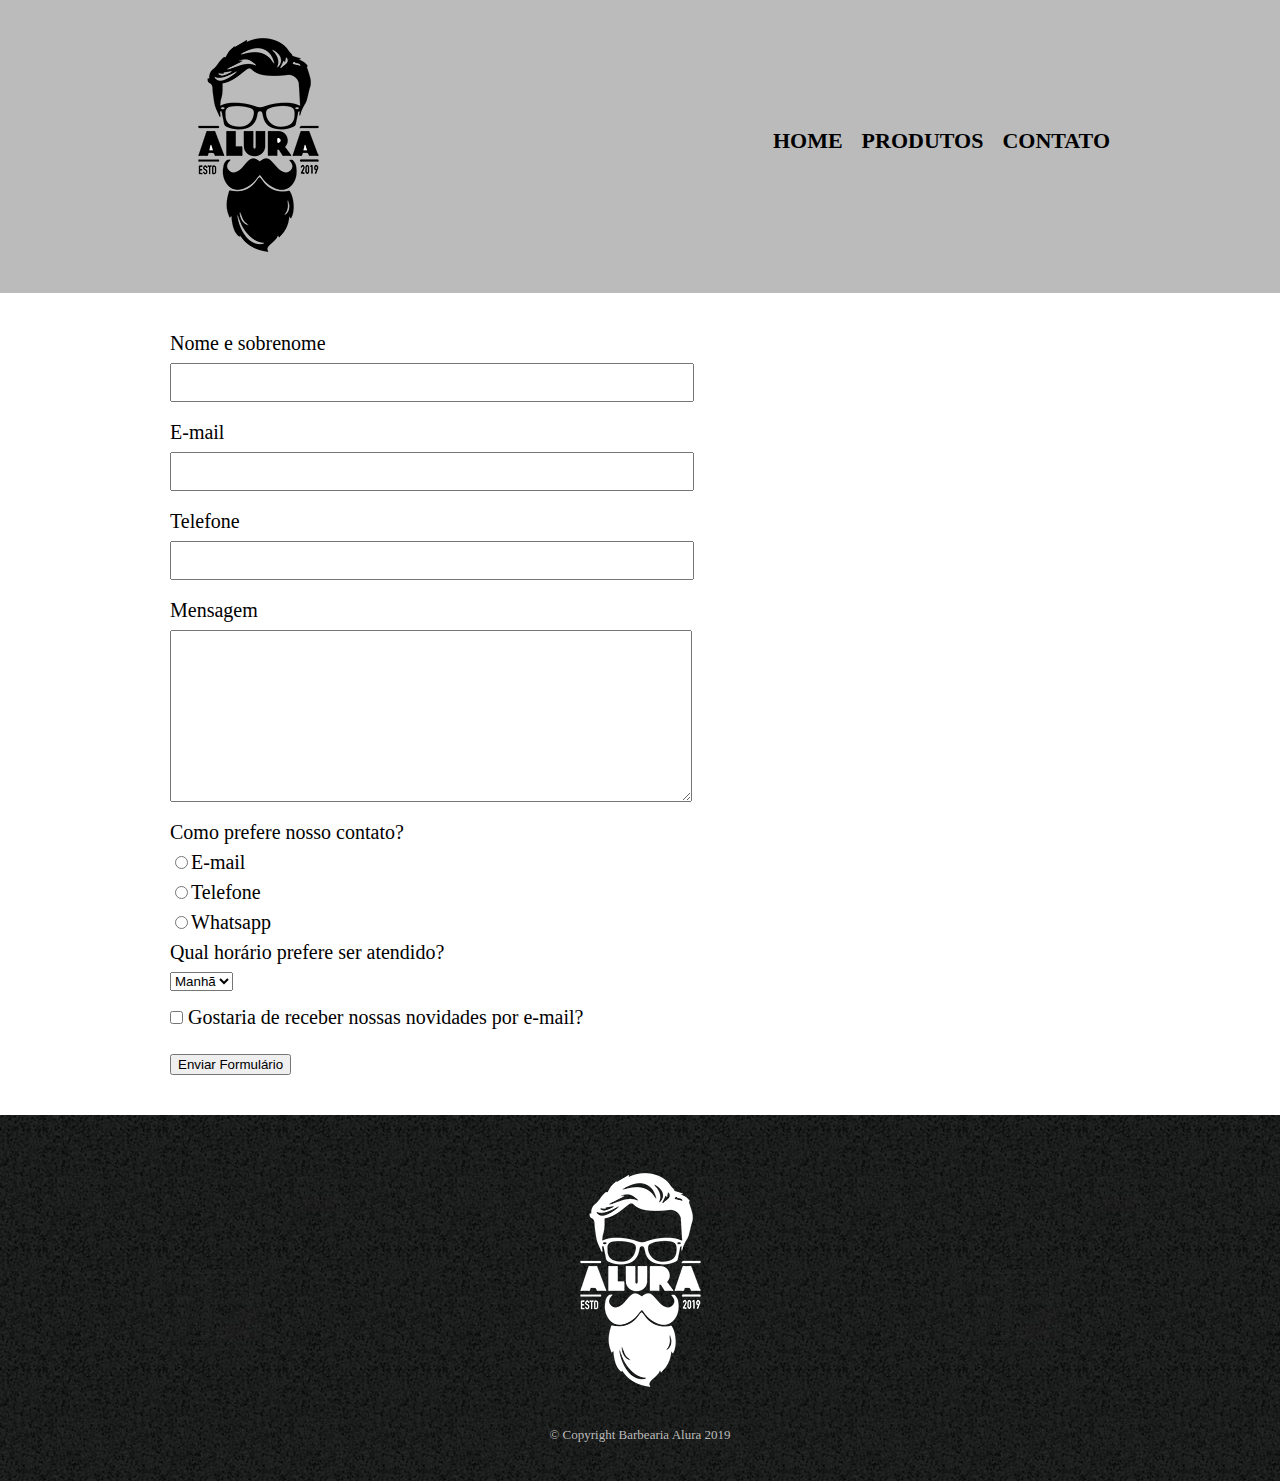
==== contato.html @ 9d0d68e1 "commit inicial" ====
<!DOCTYPE html>
<html>
    <head>
        <meta charset="UTF-8">
        <title>Contato - Barbearia Alura</title>
        <link rel="stylesheet" href="reset.css">
        <link rel="stylesheet" href="style.css">
    </head>
    <body>
        <header>
            <div class="caixa">
                <h1><img src="imgs/logo.png"></h1>
                <nav>
                    <ul>
                        <li><a href="index.html">Home</a></li>
                        <li><a href="produtos.html">Produtos</a></li>
                        <li><a href="contato.html">Contato</a></li>
                    </ul>
                </nav>
            </div>
        </header>

        <main>
            <form>
                <label for="nomesobrenome" >Nome e sobrenome</label>
                <input type="text" id="nomesobrenome" class="input-padrao" required>

                <label for="email">E-mail</label>
                <input type="email" id="email" class="input-padrao" required>

                <label for="telefone">Telefone</label>
                <input type="tel" id="telefone" class="input-padrao" required>

                <label for="mensagem">Mensagem</label>
                <textarea cols="40" rows="10" id="mensagem" class="input-padrao" required></textarea>

                <div>
                    <p>Como prefere nosso contato? </p>
                    <label for="radio-email"><input type="radio" name="contato" id="radio-email">E-mail</label>
                    <label for="radio-telefone"><input type="radio" name="contato" id="radio-telefone">Telefone</label>
                    <label for="radio-whatsapp"><input type="radio" name="contato" id="radio-whatsapp">Whatsapp</label>
                </div>

                <div>
                    <p>Qual horário prefere ser atendido?</p>
                    <select>
                        <option>Manhã</option>
                        <option>Tarde</option>
                        <option>Noite</option>
                    </select>
                </div>

                <label><input type="checkbox" class="checkbox"> Gostaria de receber nossas novidades por e-mail?</label>

                <input type="submit" value="Enviar Formulário">
            </form>
        </main>

        <footer>
            <img src="imgs/logo-branco.png">
            <p class="copyright">&copy; Copyright Barbearia Alura 2019</p>
        </footer>
    </body>
</html>
---- style.css ----
header {
    background: #BBBBBB;
    padding: 20px 0;
}

.caixa {
    position: relative;
    width: 940px;
    margin: 0 auto;
}

nav {
    position: absolute;
    top: 110px;
    right: 0;
}

nav li {
    display: inline;
    margin: 0 0 0 15px;
}

nav a {
    text-transform: uppercase;
    color: #000000;
    font-weight: bold;
    font-size: 22px;
    text-decoration: none;
}

nav a:hover {
    text-decoration: underline;
}

.produtos {
    width: 940px;
    margin: 0 auto;
    padding: 50px 0;

}

.produtos li {
    display: inline-block;
    text-align: center;
    width: 30%;
    vertical-align: top;
    margin: 0 1.5%;
    padding: 30px 20px;
    box-sizing: border-box;
    border: 2px solid #000000;
    border-radius: 20px;
}

.produtos li:hover {
    border-color: rgb(255, 164, 6);
}

.produtos li:active {
    border-color: rgb(6, 172, 61);
}

.produtos li:hover h2 {
    font-size: 34px;
}

.produtos h2 {
    font-size: 30px;
    font-weight: bold;
}

.produto_preco {
    font-size: 22px;
    font-weight: bold;
    margin-top: 10px;
}

.produto_descricao {
    font-size: 18px;
}

footer {
    text-align: center;
    background: url("imgs/bg.jpg");
    padding: 40px 0;
}

.copyright {
    color:#BBBBBB;
    font-size: 13px;
    margin: 20px 0 0;
}

main {
    width: 940px;
    margin: 0 auto;
}

form {
    margin: 40px 0;
}

form label, form p {
    display: block;
    font-size: 20px;
    margin: 0 0 10px;
}

.input-padrao {
    display: block;
    margin: 0 0 20px;
    padding: 10px 25px;
    width: 50%;
}

.checkbox {
    margin: 20px 0;
}
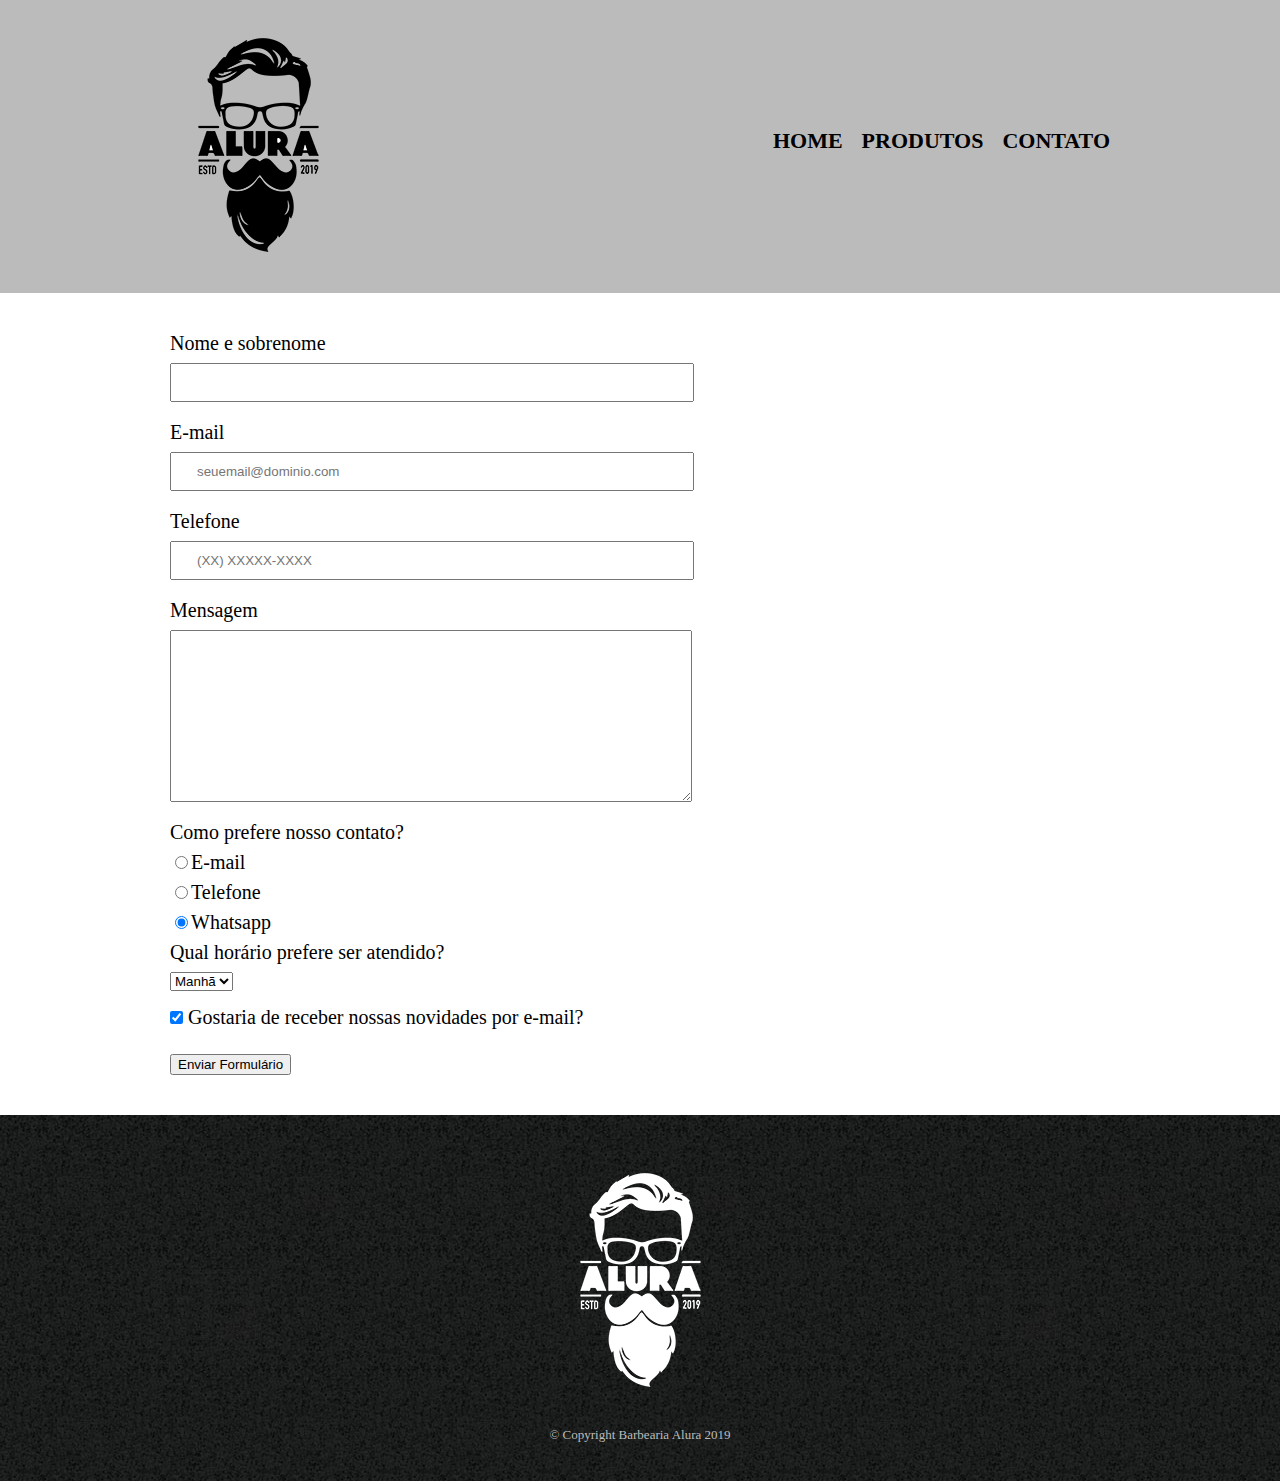
==== commit eb105084: "Fim de estudo do dia" ====
--- a/contato.html
+++ b/contato.html
@@ -9,7 +9,7 @@
     <body>
         <header>
             <div class="caixa">
-                <h1><img src="imgs/logo.png"></h1>
+                <h1><img src="imgs/logo.png" alt="Logo da Barbearia Alura"></h1>
                 <nav>
                     <ul>
                         <li><a href="index.html">Home</a></li>
@@ -26,38 +26,38 @@
                 <input type="text" id="nomesobrenome" class="input-padrao" required>
 
                 <label for="email">E-mail</label>
-                <input type="email" id="email" class="input-padrao" required>
+                <input type="email" id="email" class="input-padrao" required placeholder="seuemail@dominio.com">
 
                 <label for="telefone">Telefone</label>
-                <input type="tel" id="telefone" class="input-padrao" required>
+                <input type="tel" id="telefone" class="input-padrao" required placeholder="(XX) XXXXX-XXXX">
 
                 <label for="mensagem">Mensagem</label>
                 <textarea cols="40" rows="10" id="mensagem" class="input-padrao" required></textarea>
 
-                <div>
-                    <p>Como prefere nosso contato? </p>
+                <fieldset>
+                    <legend>Como prefere nosso contato? </legend>
                     <label for="radio-email"><input type="radio" name="contato" id="radio-email">E-mail</label>
                     <label for="radio-telefone"><input type="radio" name="contato" id="radio-telefone">Telefone</label>
-                    <label for="radio-whatsapp"><input type="radio" name="contato" id="radio-whatsapp">Whatsapp</label>
-                </div>
+                    <label for="radio-whatsapp"><input type="radio" name="contato" id="radio-whatsapp" checked>Whatsapp</label>
+                </fieldset>
 
-                <div>
-                    <p>Qual horário prefere ser atendido?</p>
+                <fieldset>
+                    <legend>Qual horário prefere ser atendido?</legend>
                     <select>
                         <option>Manhã</option>
                         <option>Tarde</option>
                         <option>Noite</option>
                     </select>
-                </div>
+                </fieldset>
 
-                <label><input type="checkbox" class="checkbox"> Gostaria de receber nossas novidades por e-mail?</label>
+                <label><input type="checkbox" class="checkbox" checked> Gostaria de receber nossas novidades por e-mail?</label>
 
                 <input type="submit" value="Enviar Formulário">
             </form>
         </main>
 
         <footer>
-            <img src="imgs/logo-branco.png">
+            <img src="imgs/logo-branco.png" alt="Logo da Barbearia Alura">
             <p class="copyright">&copy; Copyright Barbearia Alura 2019</p>
         </footer>
     </body>
--- a/style.css
+++ b/style.css
@@ -99,7 +99,7 @@
     margin: 40px 0;
 }
 
-form label, form p {
+form label, form legend {
     display: block;
     font-size: 20px;
     margin: 0 0 10px;
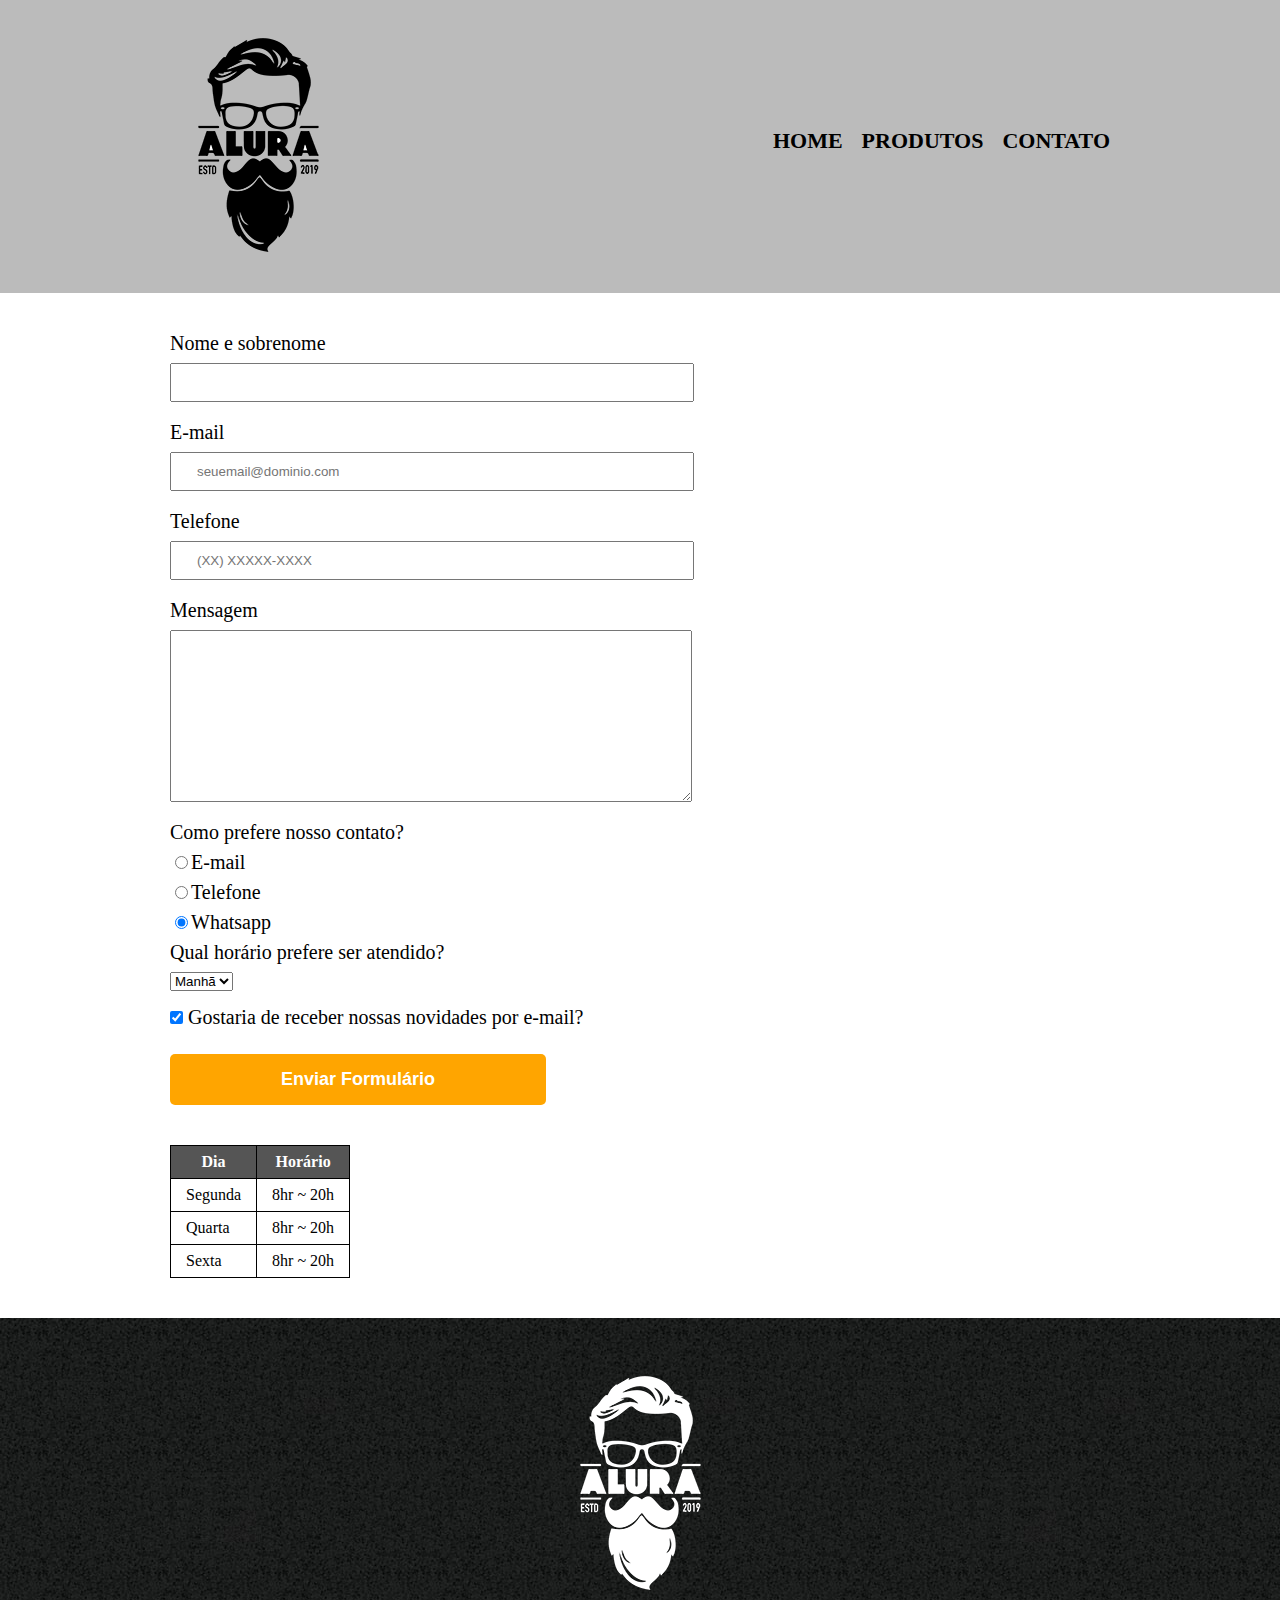
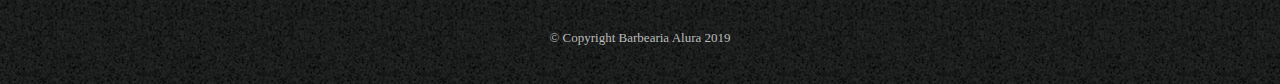
==== commit f7339419: "Atualizações pagina contato" ====
--- a/contato.html
+++ b/contato.html
@@ -52,8 +52,31 @@
 
                 <label><input type="checkbox" class="checkbox" checked> Gostaria de receber nossas novidades por e-mail?</label>
 
-                <input type="submit" value="Enviar Formulário">
+                <input type="submit" value="Enviar Formulário" class="enviar">
             </form>
+
+            <table>
+                <thead>
+                    <tr>
+                        <th>Dia</th>
+                        <th>Horário</th>
+                    </tr>
+                </thead>
+                <tbody>
+                    <tr>
+                        <td>Segunda</td>
+                        <td>8hr ~ 20h</td>
+                    </tr>
+                    <tr>
+                        <td>Quarta</td>
+                        <td>8hr ~ 20h</td>
+                    </tr>
+                    <tr>
+                        <td>Sexta</td>
+                        <td>8hr ~ 20h</td>
+                    </tr>
+                </tbody>
+            </table>
         </main>
 
         <footer>
--- a/style.css
+++ b/style.css
@@ -56,7 +56,7 @@
 }
 
 .produtos li:active {
-    border-color: rgb(6, 172, 61);
+    border-color: rgb(219, 82, 3);
 }
 
 .produtos li:hover h2 {
@@ -114,4 +114,37 @@
 
 .checkbox {
     margin: 20px 0;
+}
+
+.enviar {
+    width: 40%;
+    padding: 15px 0;
+    background: orange;
+    color: white;
+    font-weight: bold;
+    font-size: 18px;
+    border: none;
+    border-radius: 5px;
+    transition: 1s all;
+    cursor: pointer;    
+}
+
+.enviar:hover {
+    background: darkorange;
+    transform: scale(1.1);
+}
+
+table {
+    margin: 20px 0 40px;
+}
+
+thead {
+    background: #555555;
+    color: white;
+    font-weight: bold;
+}
+
+td, th {
+    border: 1px solid #000000;
+    padding: 8px 15px;
 }